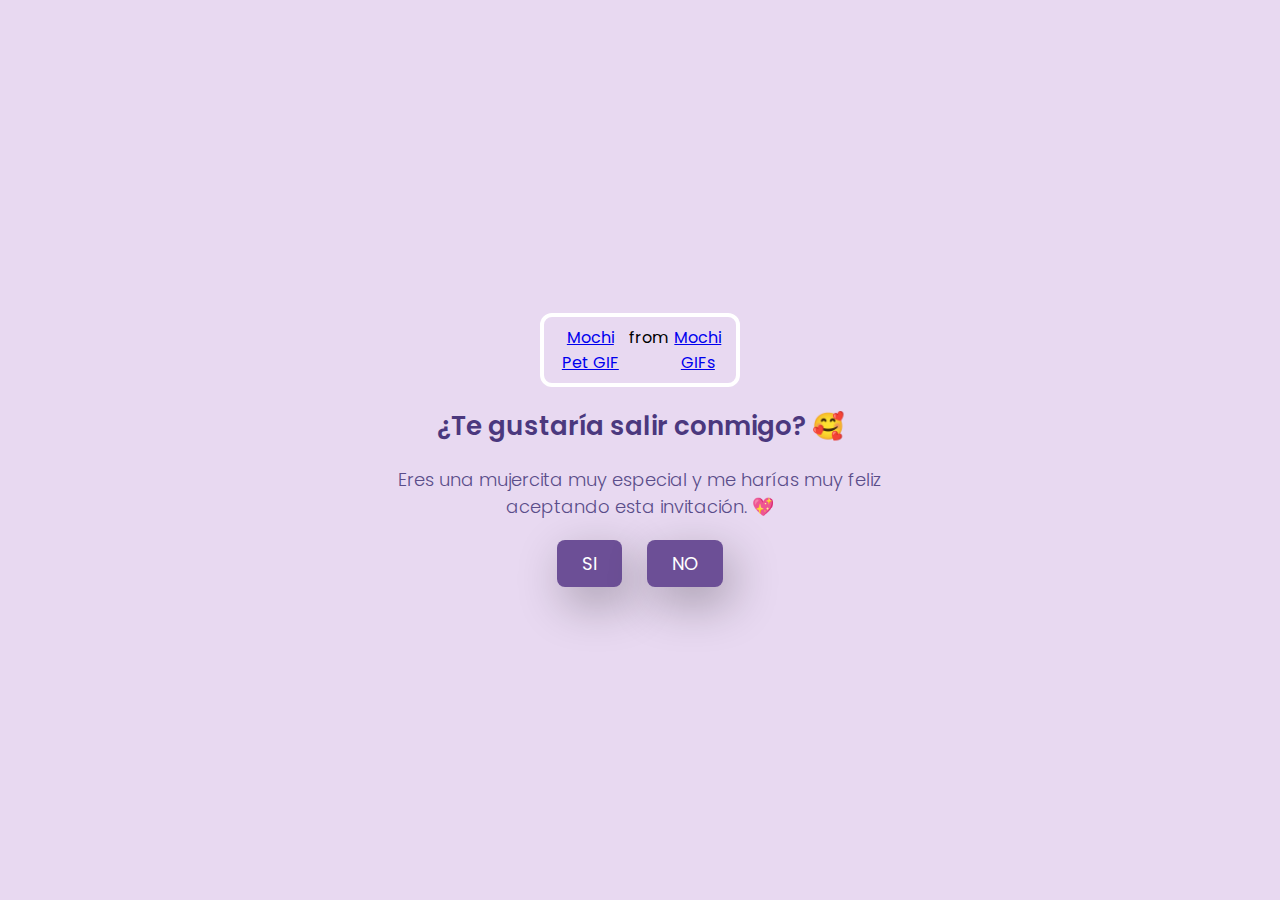
==== index.html @ 3424a39b "ProyectoInvitacion" ====
<!DOCTYPE html>
<html lang="en">
<head>
    <meta charset="UTF-8">
    <meta name="viewport" content="width=device-width, initial-scale=1.0">
    <link rel="stylesheet" href="style.css">
    <title>Te gustaría salir conmigo?</title>
    <audio autoplay loop>
        <source src="tu-cancion.mp3" type="audio/mp3">
    </audio>
</head>
<body>
    <div class="container">
        <div class="tenor-gif-embed" data-postid="2871482820979272488" data-share-method="host" data-aspect-ratio="1.28351" data-width="100%">
            <a href="https://tenor.com/view/mochi-pet-mochi-cat-cute-squiddy-gif-2871482820979272488">Mochi Pet GIF</a> from <a href="https://tenor.com/search/mochi-gifs">Mochi GIFs</a>
        </div>
        <script type="text/javascript" async src="https://tenor.com/embed.js"></script>
        <h1>¿Te gustaría salir conmigo? 🥰</h1>
        <p>Eres una mujercita muy especial y me harías muy feliz aceptando esta invitación. 💖</p>
        <div class="btn">
            <a href="si.html">SI</a>
            <a href="no1.html">NO</a>
        </div>
    </div>
</body>
</html>
---- style.css ----
@import url('https://fonts.googleapis.com/css2?family=Poppins:wght@300;400;600&display=swap');

* {
    margin: 0;
    padding: 0;
    box-sizing: border-box;
    font-family: 'Poppins', sans-serif;
}

body {
    position: relative;
    width: 100%;
    min-height: 100vh;
    display: flex;
    justify-content: center;
    align-items: center;
    background-color: #E8D9F1; /* Fondo lavanda */
}

.container {
    display: flex;
    flex-direction: column;
    text-align: center;
    align-items: center;
    gap: 20px;
    max-width: 500px;
    margin: 20px;
}

.container h1 {
    font-size: 26px;
    font-weight: 600;
    color: #4B387E; /* Un tono más oscuro para resaltar */
}

.container p {
    font-size: 18px;
    font-weight: 300;
    color: #5A4D8A;
}

.container .tenor-gif-embed {
    display: flex;
    max-width: 200px;
    border-radius: 12px;
    border: 4px solid #FFFFFF; /* Bordes suaves en blanco */
    padding: 8px;
}

.container .btn {
    display: flex;
    gap: 25px;
}

.btn a {
    text-decoration: none;
    font-size: 18px;
    font-weight: 400;
    color: #fff;
    background: #6C4F96;
    padding: 10px 25px;
    border-radius: 8px;
    box-shadow: 0.5rem 1rem 3rem rgba(0, 0, 0, 0.3);
    transition: background-color 0.3s ease;
}

.btn a:hover {
    background-color: #4B387E;
}
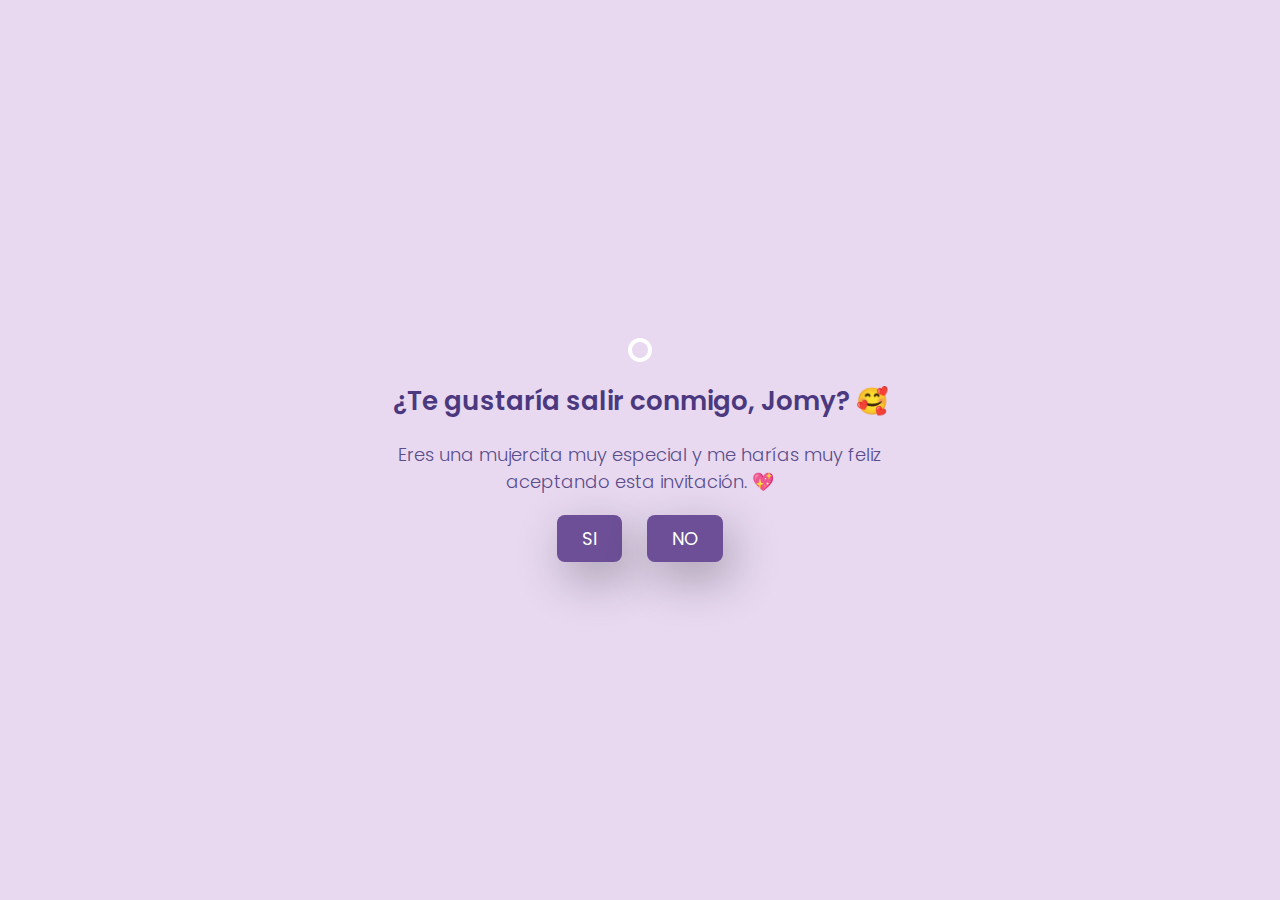
==== commit a76b79fc: "Cambio de mensaje" ====
--- a/index.html
+++ b/index.html
@@ -15,7 +15,7 @@
             <a href="https://tenor.com/view/mochi-pet-mochi-cat-cute-squiddy-gif-2871482820979272488">Mochi Pet GIF</a> from <a href="https://tenor.com/search/mochi-gifs">Mochi GIFs</a>
         </div>
         <script type="text/javascript" async src="https://tenor.com/embed.js"></script>
-        <h1>¿Te gustaría salir conmigo? 🥰</h1>
+        <h1>¿Te gustaría salir conmigo, Jomy? 🥰</h1>
         <p>Eres una mujercita muy especial y me harías muy feliz aceptando esta invitación. 💖</p>
         <div class="btn">
             <a href="si.html">SI</a>
--- a/style.css
+++ b/style.css
@@ -67,3 +67,7 @@
 .btn a:hover {
     background-color: #4B387E;
 }
+
+.tenor-gif-embed {
+    font-size: 0 !important;
+}
